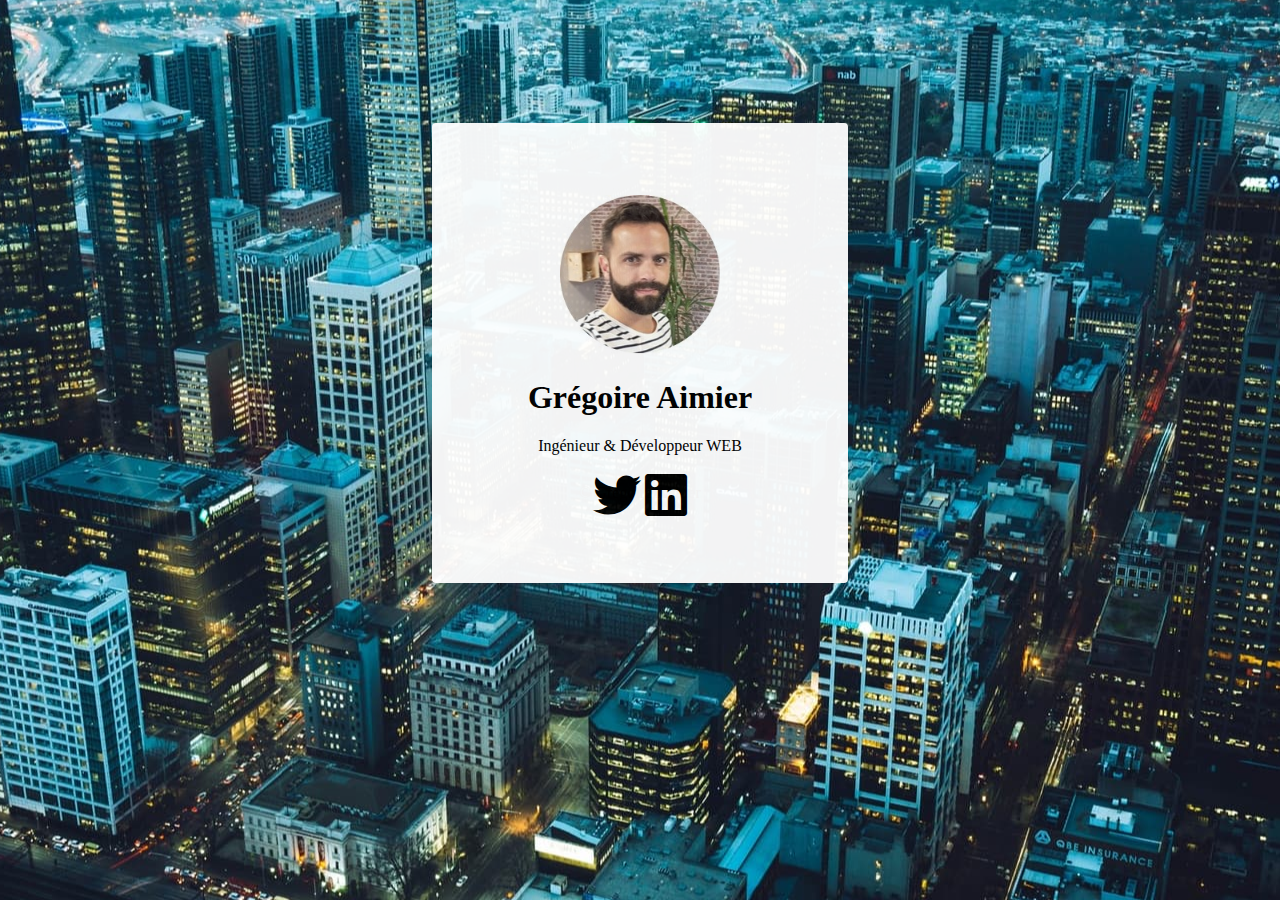
==== index.html @ 19142386 "First version : index.html + Styles.css" ====
<!DOCTYPE html>
<html>
    <head>
        <meta charset="utf-8" />
        <link rel="stylesheet" href="css/styles.css" />
        <title>Bienvenue</title>
        <link rel="stylesheet" href="https://use.fontawesome.com/releases/v5.1.0/css/all.css">

        <!--commentaires-->
    </head>

    <body>

        <!-- Main -->
        <section id="main">
            <div id="main2">
                <header>
                    <span class="avatar"><img id="photo" src="img/photo.jpg" alt="" /></span>
                    <h1>Grégoire Aimier</h1>
                    <p>Ingénieur & Développeur WEB</p>
                </header>
                <footer id="footer_icons">
                    <ul class="icons">
                        <i class="fab fa-twitter fa-3x"></i>
                        <i class="fab fa-linkedin fa-3x"></i>
                    </ul>
                </footer>
            </div>


                <!-- Footer -->
            <footer id="footer">
                <p>&copy; Grégoire Aimier </p>
            </footer>
        </section>

    </body>
</html>
---- css/styles.css ----
/* CSS de CV */
body
{
	background: url("../img/Ville2.jpg") no-repeat fixed center;
	

}
#main
{
	text-align:center;
	



}
#main2
{

	padding: 4.5em 3em 3em 3em ;
	background: #ffffff;
	border-radius: 4px;
	cursor: default;
	max-width: 100%;
	opacity: 0.95;
	position: relative;
	text-align: center;
	width: 20em;
	display: inline-block;
	

	transform: translate(0%, 25%);
	
	
}

#photo 
{
	max-width: 50%;
	max-height: 50%;
}
h1
{
	font-size: 200%;
}
.icons
{
	padding: 0em 0em 0em 0em;
}
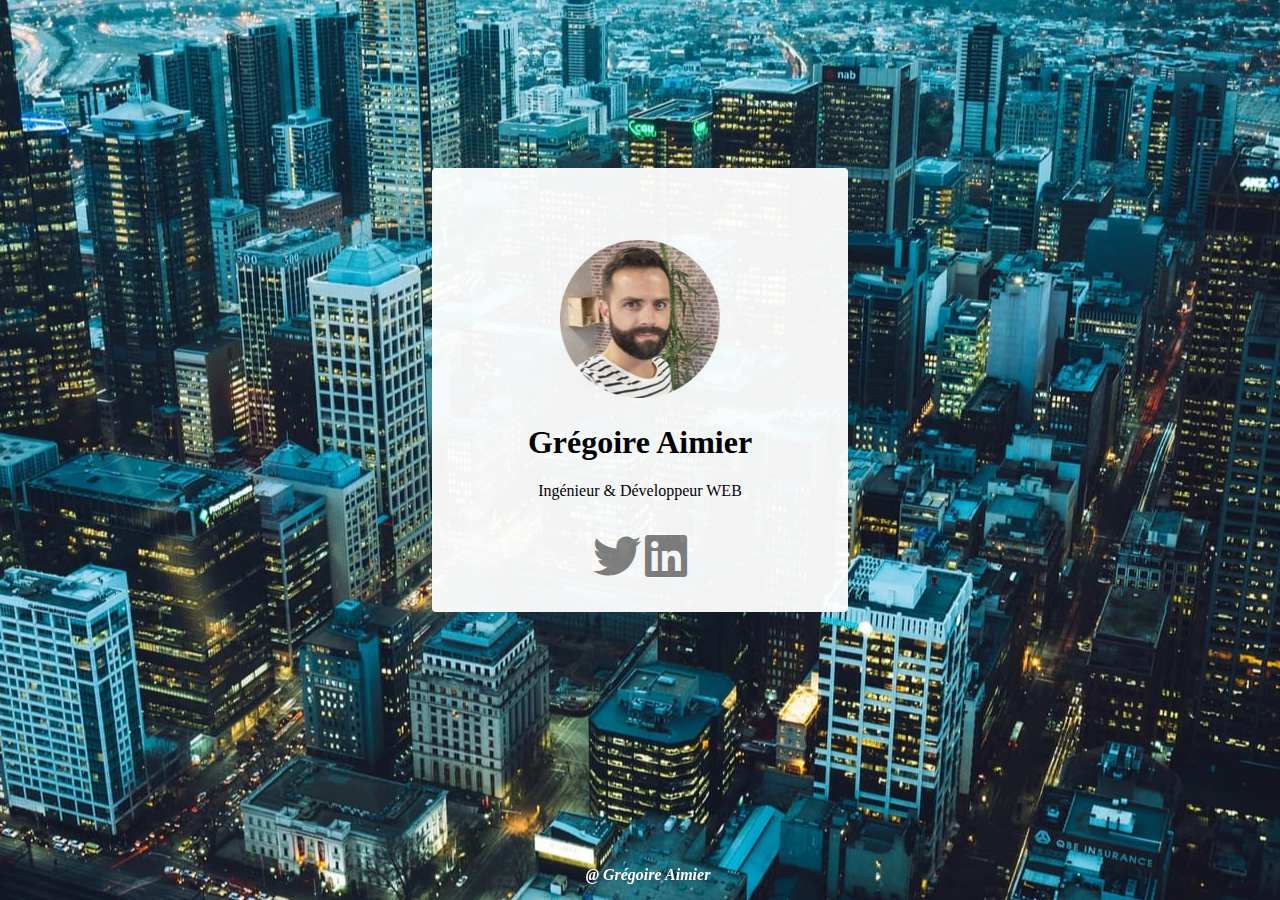
==== commit 779c6e8c: "Index.html finished" ====
--- a/index.html
+++ b/index.html
@@ -13,24 +13,26 @@
 
         <!-- Main -->
         <section id="main">
-            <div id="main2">
+            <section id="main2">
                 <header>
-                    <span class="avatar"><img id="photo" src="img/photo.jpg" alt="" /></span>
+                    <a id="h_main" href="CV.html"><img id="photo" src="img/photo.jpg" alt="" /></a>
                     <h1>Grégoire Aimier</h1>
                     <p>Ingénieur & Développeur WEB</p>
                 </header>
                 <footer id="footer_icons">
-                    <ul class="icons">
-                        <i class="fab fa-twitter fa-3x"></i>
-                        <i class="fab fa-linkedin fa-3x"></i>
-                    </ul>
+                    <div class="icons">
+                        <a class="fab fa-twitter fa-3x" href="https://twitter.com/AimierGregoire" target="_blank"></a>
+                        <a class="fab fa-linkedin fa-3x" href="https://www.linkedin.com/in/gr%C3%A9goire-aimier-5840101aa/" target="_blank"></a>
+                    </div>
                 </footer>
-            </div>
+            </section>
 
 
                 <!-- Footer -->
             <footer id="footer">
-                <p>&copy; Grégoire Aimier </p>
+                <p>
+                    <a href="mailto:gregoire.aimier@gmail.com?subject=Prise de contact">@ Grégoire Aimier</a>
+                </p>
             </footer>
         </section>
 
--- a/css/styles.css
+++ b/css/styles.css
@@ -2,48 +2,89 @@
 body
 {
 	background: url("../img/Ville2.jpg") no-repeat fixed center;
-	
-
 }
 #main
 {
 	text-align:center;
-	
-
-
-
+}
+#main a:hover
+{
+	color:blue;
+}
+#h_main:hover
+{
+	opacity:70%;
 }
 #main2
 {
-
-	padding: 4.5em 3em 3em 3em ;
+	padding: 4.5em 3em 2em 3em ;
 	background: #ffffff;
 	border-radius: 4px;
-	cursor: default;
+	/*cursor: default;*/
 	max-width: 100%;
 	opacity: 0.95;
 	position: relative;
 	text-align: center;
 	width: 20em;
 	display: inline-block;
-	
-
-	transform: translate(0%, 25%);
-	
-	
+	margin-top:10em;
+	/*transform: translate(0%, 25%);*/
 }
-
 #photo 
 {
 	max-width: 50%;
 	max-height: 50%;
 }
-h1
+#main2 h1
 {
 	font-size: 200%;
 }
 .icons
 {
-	padding: 0em 0em 0em 0em;
+	padding: 1em 0em 0em 0em;
+}
+.icons a
+{
+	text-decoration:none;
+	color: grey;
+}
+#footer
+{
+	width: 100%;
+	position: fixed;
+    bottom: 0px;
+}
+#footer a
+{
+	font-style: italic;
+	font-weight: bold;
+	color: white;
+	text-decoration:none;
 }
 
+/* Les règles de la page index pour recentrer le carré blanc... */
+@media all and (max-height: 800px)
+{
+    #main2
+	{
+		margin-top:5em;
+	}
+}
+@media all and (max-height: 600px)
+{
+    #main2
+	{
+		margin-top:1em;
+	}
+}
+@media all and (max-height: 535px)
+{
+    #main2
+	{
+		margin-top:0em;
+	}
+	#footer
+	{
+		display:none;
+	}
+}